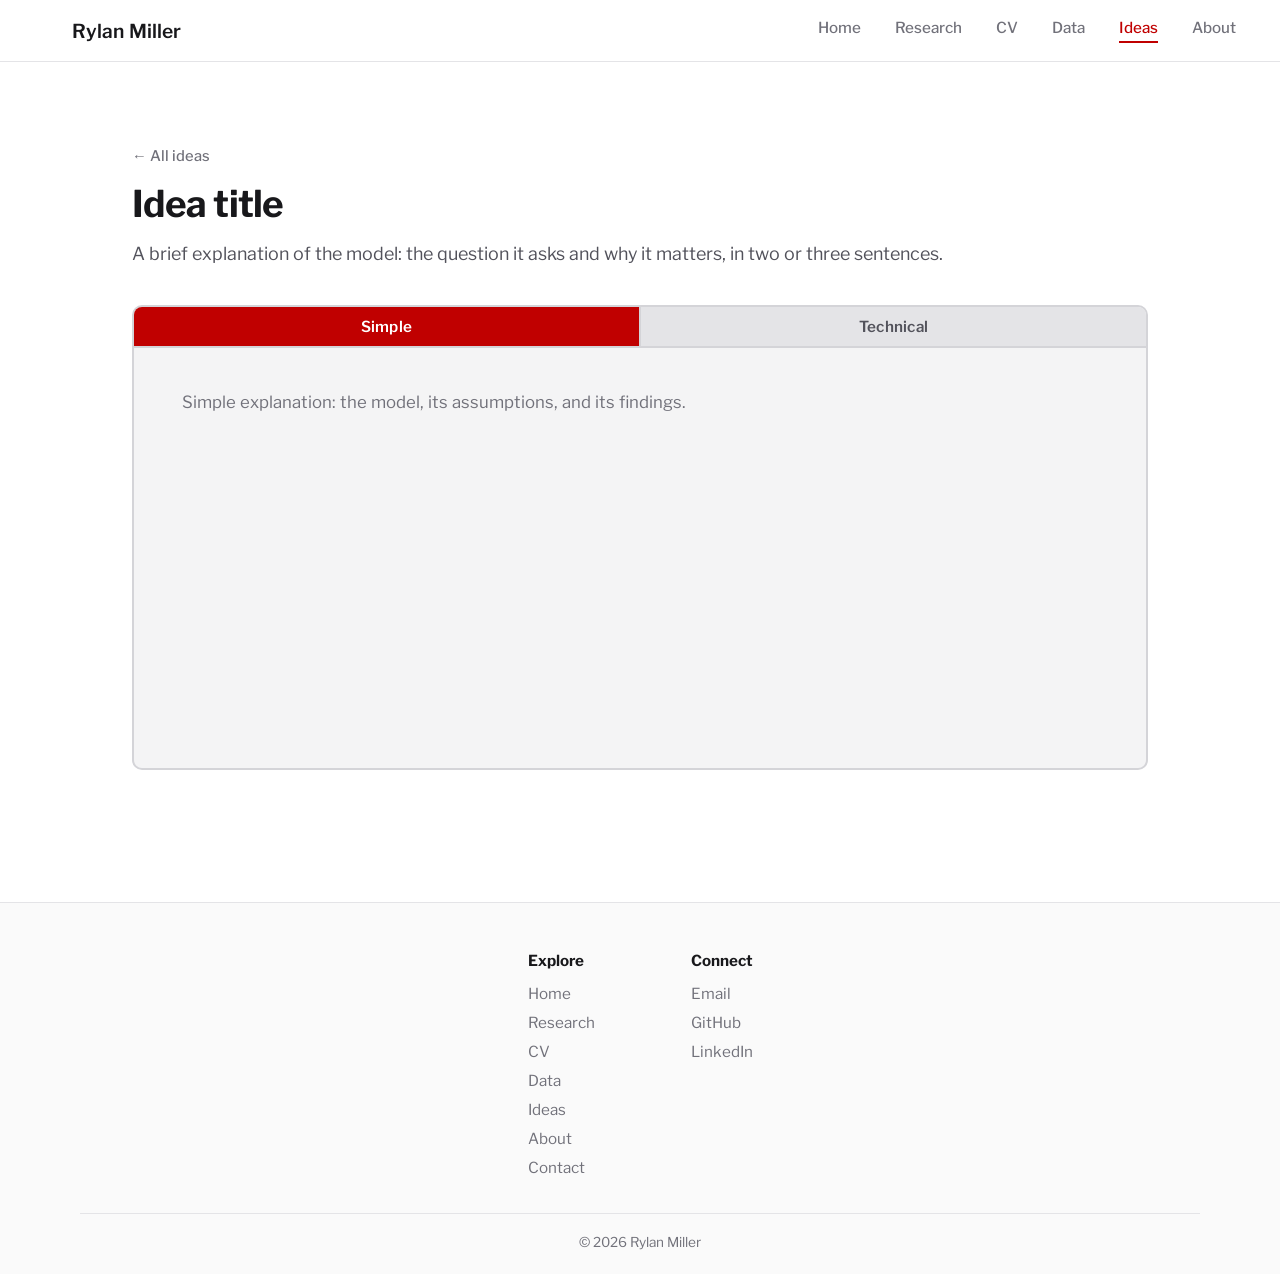
==== _idea-template.html @ 1b7ab159 "Ideas: list page plus per-idea template with Simple/Technical panel" ====
<!DOCTYPE html>
<html lang="en">
<head>
  <meta charset="UTF-8">
  <meta name="viewport" content="width=device-width, initial-scale=1.0">
  <title>Idea title — Rylan Miller</title>
  <link rel="preconnect" href="https://fonts.googleapis.com">
  <link rel="preconnect" href="https://fonts.gstatic.com" crossorigin>
  <link href="https://fonts.googleapis.com/css2?family=Libre+Franklin:ital,wght@0,400;0,500;0,600;0,700;1,400;1,500&display=swap" rel="stylesheet">
  <link rel="stylesheet" href="styles.css?v=10">
</head>
<body>
  <header class="site-header">
    <a class="brand" href="index.html">Rylan Miller</a>
    <nav class="nav">
      <a href="index.html">Home</a>
      <a href="research.html">Research</a>
      <a href="cv.html">CV</a>
      <a href="data.html">Data</a>
      <a href="ideas.html" class="active">Ideas</a>
      <a href="about.html">About</a>
    </nav>
  </header>

  <main class="page">
    <a class="idea-back" href="ideas.html">&larr; All ideas</a>
    <h1 class="idea-title">Idea title</h1>
    <p class="idea-summary">A brief explanation of the model: the question it asks and why it matters, in two or three sentences.</p>
    <section class="ideas-panel">
      <div class="ideas-toggle" role="tablist" aria-label="Explanation level">
        <button type="button" role="tab" id="tab-simple" aria-controls="view-simple" aria-selected="true">Simple</button>
        <button type="button" role="tab" id="tab-technical" aria-controls="view-technical" aria-selected="false">Technical</button>
      </div>

      <div class="ideas-view" id="view-simple" role="tabpanel" aria-labelledby="tab-simple">
        <p class="ideas-empty">Simple explanation: the model, its assumptions, and its findings.</p>
      </div>

      <div class="ideas-view" id="view-technical" role="tabpanel" aria-labelledby="tab-technical" hidden>
        <p class="ideas-empty">Technical explanation: the model, its assumptions, the math, and all findings.</p>
      </div>
    </section>
  </main>

  <script>
    (function () {
      var tabs = document.querySelectorAll('.ideas-toggle [role="tab"]');
      function show(id) {
        tabs.forEach(function (t) {
          var on = t.id === id;
          t.setAttribute('aria-selected', on);
          document.getElementById(t.getAttribute('aria-controls')).hidden = !on;
        });
        try { history.replaceState(null, '', id === 'tab-technical' ? '#technical' : '#simple'); } catch (e) {}
      }
      tabs.forEach(function (t) { t.addEventListener('click', function () { show(t.id); }); });
      if (location.hash === '#technical') show('tab-technical');
    })();
  </script>

  <footer class="site-footer">
    <div class="footer-inner">
      <nav class="footer-cols" aria-label="Footer">
        <div class="footer-col">
          <h3>Explore</h3>
          <a href="index.html">Home</a>
          <a href="research.html">Research</a>
          <a href="cv.html">CV</a>
          <a href="data.html">Data</a>
          <a href="ideas.html">Ideas</a>
          <a href="about.html">About</a>
          <a href="about.html#contact">Contact</a>
        </div>
        <div class="footer-col">
          <h3>Connect</h3>
          <a href="mailto:rylan@umd.edu">Email</a>
          <a href="https://github.com/rylanmiller25" target="_blank" rel="noopener noreferrer">GitHub</a>
          <a href="https://www.linkedin.com/in/miller-rylan/" target="_blank" rel="noopener noreferrer">LinkedIn</a>
        </div>
      </nav>
    </div>
    <div class="footer-bottom">© 2026 Rylan Miller</div>
  </footer>
</body>
</html>
---- styles.css ----
/* ── Rylan Miller portfolio — light / zinc palette, red accent ────────────── */
/* Zinc grays + the red (#C00000) used in Rylan's slide decks,                 */
/* with Libre Franklin throughout.                                              */
:root {
  --bg:           #ffffff;   /* page background: white */
  --surface:      #fafafa;   /* subtle off-white (zinc-50) */
  --header-bg:    #ffffff;   /* header background */
  --text:         #18181b;   /* primary text (zinc-900) */
  --text-soft:    #52525b;   /* body text (zinc-600) */
  --muted:        #71717a;   /* muted text (zinc-500) */
  --border:       #e4e4e7;   /* hairline dividers / borders (zinc-200) */

  --accent:       #c00000;   /* slide-deck red, legible on white */
  --accent-hover: #8f0000;   /* deep red for hover */
  --accent-soft:  #fbeaea;   /* pale red tint */

  --font-head:  "Libre Franklin", "Helvetica Neue", Helvetica, Arial, sans-serif;
  --font-body:  "Libre Franklin", "Helvetica Neue", Helvetica, Arial, sans-serif;
}

* { margin: 0; padding: 0; box-sizing: border-box; }
html, body { height: 100%; }

body {
  background: var(--bg);
  color: var(--text);
  font-family: var(--font-body);
  -webkit-font-smoothing: antialiased;
  display: flex;
  flex-direction: column;
  min-height: 100vh;
}

/* ── header ────────────────────────────────────────────────────────────────── */
.site-header {
  background: var(--header-bg);
  border-bottom: 1px solid var(--border);
  display: flex;
  align-items: center;
  justify-content: space-between;
  padding: 18px 44px;
  margin-bottom: 24px;       /* space between the header and the body */
}

.brand {
  color: var(--text);
  text-decoration: none;
  font-family: var(--font-head);
  font-size: 1.2rem;
  font-weight: 600;
  letter-spacing: 0.005em;
  padding-left: 28px;          /* indented a little from the far left */
}

.nav {
  display: flex;
  gap: 34px;
}

.nav a {
  color: var(--muted);
  text-decoration: none;
  font-size: 0.95rem;
  font-weight: 500;
  padding-bottom: 4px;
  border-bottom: 2px solid transparent;
  transition: color 0.15s ease, border-color 0.15s ease;
}

.nav a:hover { color: var(--accent); }

.nav a.active {
  color: var(--accent);
  border-bottom-color: var(--accent);   /* red underline on the current page */
}

/* ── hero (homepage body) ──────────────────────────────────────────────────── */
.hero {
  flex: 1;
  width: 100%;
  max-width: 1120px;
  margin: 0 auto;
  padding: 0 72px;
  display: flex;
  align-items: center;
  justify-content: space-between;
  gap: 72px;
}

.hero-left { max-width: 640px; }

.name {
  font-family: var(--font-head);
  font-size: 3.95rem;
  font-weight: 700;
  letter-spacing: -0.015em;
  line-height: 1.05;
  color: var(--text);
}

.title-block { width: fit-content; }

.title {
  margin-top: 14px;
  font-family: var(--font-body);
  font-size: 1.25rem;
  font-weight: 500;
  white-space: nowrap;
  color: var(--text-soft);
}

.affiliation {
  margin-top: 6px;
  font-family: var(--font-body);
  font-size: 1.05rem;
  font-weight: 400;
  white-space: nowrap;
  color: var(--muted);
}

.divider {
  border: none;
  height: 3px;
  width: 64px;                 /* short accent rule */
  background: var(--accent);
  border-radius: 2px;
  margin: 24px 0;
}

.intro {
  font-size: 1.1rem;
  line-height: 1.65;
  font-weight: 400;
  color: var(--text-soft);
  max-width: 565px;
  text-wrap: pretty;        /* avoid 1–3 word orphan lines */
}

.intro + .intro { margin-top: 18px; }

.intro-list {
  list-style: none;
  margin-top: 8px;
  padding-left: 1.25em;         /* very slight indent of the bullets */
  font-size: 1.1rem;
  line-height: 1.65;
  color: var(--text-soft);
  max-width: 565px;
  text-wrap: pretty;        /* avoid 1–3 word orphan lines */
}

.intro-list li {
  padding-left: 1.1em;
  text-indent: -1.1em;          /* hanging indent: marker at left edge */
}

.intro-list li::before {
  content: "—  ";
  color: var(--accent);         /* blue marker */
  font-weight: 600;
}

.intro-list li + li { margin-top: 6px; }

.intro-list + .intro { margin-top: 18px; }

/* ── portrait ──────────────────────────────────────────────────────────────── */
.hero-right { flex-shrink: 0; }

.portrait-ring {
  width: 300px;
  height: 300px;
  border-radius: 50%;
  border: 7px solid #ffffff;         /* white ring */
  overflow: hidden;
  background: #ffffff;
  box-shadow: 0 2px 12px rgba(24, 24, 27, 0.14);  /* soft shadow so a white ring reads on white */
}

.portrait {
  width: 100%;
  height: 100%;
  object-fit: cover;
  object-position: center 22%;       /* center the face vertically */
  transform: scale(1.05) translateX(-2.5%);  /* nudge portrait left a touch */
  display: block;
}

/* ── inner pages (about, contact) ──────────────────────────────────────────── */
.page {
  flex: 1;
  width: 100%;
  max-width: 1120px;
  margin: 0 auto;
  padding: 60px 52px;
}

.page-title {
  display: inline-block;
  font-family: var(--font-head);
  font-size: 2.6rem;
  font-weight: 700;
  letter-spacing: -0.015em;
  line-height: 1.1;
  color: var(--text);
  padding-bottom: 10px;
  border-bottom: 4px solid var(--accent);   /* thick red underline */
}

.page-lead {
  margin-top: 14px;
  font-size: 1.15rem;
  line-height: 1.6;
  color: var(--text-soft);
  max-width: 760px;
  text-wrap: pretty;        /* avoid 1–3 word orphan lines */
}

/* prose (about) */
.prose { margin-top: 28px; }
.prose p {
  font-size: 1.1rem;
  line-height: 1.7;
  color: var(--text-soft);
  max-width: 760px;
  text-wrap: pretty;        /* avoid 1–3 word orphan lines */
}
.prose p + p { margin-top: 18px; }
.prose ul {
  margin-top: 14px;
  padding-left: 1.25em;
  list-style: none;
  max-width: 760px;
}
.prose li {
  font-size: 1.1rem;
  line-height: 1.65;
  color: var(--text-soft);
  padding-left: 1.1em;
  text-indent: -1.1em;
  text-wrap: pretty;
}
.prose li::before { content: "—  "; color: var(--accent); font-weight: 600; }
.prose li + li { margin-top: 6px; }

.prose a {
  color: var(--accent);
  text-decoration: underline;
  text-underline-offset: 2px;
  transition: color 0.15s ease;
}
.prose a:hover { color: var(--accent-hover); }

/* contact links with icons */
.contact-list {
  margin-top: 40px;
  display: flex;
  flex-direction: column;
  gap: 18px;
}

.contact-link {
  display: inline-flex;
  align-items: center;
  gap: 16px;
  text-decoration: none;
  width: fit-content;
}

.contact-icon {
  width: 48px;
  height: 48px;
  border-radius: 50%;
  border: 1px solid var(--border);
  background: #ffffff;
  display: flex;
  align-items: center;
  justify-content: center;
  color: var(--text-soft);
  flex-shrink: 0;
  transition: border-color 0.15s ease, background 0.15s ease, color 0.15s ease;
}

.contact-icon svg { width: 22px; height: 22px; fill: currentColor; display: block; }

.contact-label {
  font-size: 1.05rem;
  font-weight: 600;
  color: var(--text);
  transition: color 0.15s ease;
}

.contact-label .sub {
  display: block;
  font-size: 0.9rem;
  font-weight: 400;
  color: var(--muted);
  transition: color 0.15s ease;
}

.contact-link:hover .contact-icon {
  border-color: var(--accent);
  background: var(--accent-soft);
  color: var(--accent);
}

.contact-link:hover .contact-label,
.contact-link:hover .contact-label .sub { color: var(--accent); }

/* single-line handle (keeps each contact link on one line) */
.contact-handle {
  font-size: 0.85rem;
  font-weight: 500;
  color: var(--text-soft);
  white-space: nowrap;
  transition: color 0.15s ease;
}
.contact-link:hover .contact-handle { color: var(--accent); }

/* about page: long red rule + left contact rail + right body */
.section-rule {
  border: none;
  height: 2px;
  background: var(--accent);              /* long red line */
  width: 100%;                            /* spans the full row, ending flush with the photo */
  margin: 0 0 40px 0;
}

.about-cols {
  display: flex;
  align-items: stretch;
}

.contact-aside {
  flex: 0 0 330px;
  background: #f4f4f5;                 /* light gray (zinc-100) */
  border-right: 2px solid #d4d4d8;     /* hard outline separating contact from body */
  padding: 26px 28px;
}
.about-body {
  flex: 1;
  max-width: 760px;
  padding-left: 48px;
}

/* About text + photo side by side inside the body column */
.about-body {
  display: flex;
  align-items: stretch;            /* photo column matches the text column's height */
  gap: 36px;
}
.about-text { flex: 1; min-width: 0; }
.about-photo {
  flex: 0 0 340px;
  margin: 0;
}
.about-photo img {
  display: block;
  width: 100%;
  height: 100%;
  object-fit: cover;               /* fill the column; trims night sky off the top first */
  object-position: 50% 100%;
  border-radius: 10px;
  box-shadow: 0 6px 20px rgba(24, 24, 27, 0.14);
}

/* compact contact rail on the About page */
.contact-aside { flex-basis: 250px; padding: 22px 22px; }
.contact-aside .contact-heading { font-size: 1.3rem; padding-bottom: 5px; }
.contact-aside .contact-list { margin-top: 18px; gap: 12px; }
.contact-aside .contact-link { gap: 10px; }
.contact-aside .contact-icon { width: 34px; height: 34px; }
.contact-aside .contact-icon svg { width: 16px; height: 16px; }
.contact-aside .contact-handle { font-size: 0.78rem; }

/* not enough room for three columns: photo drops under the text */
@media (max-width: 1080px) {
  .about-body { flex-direction: column; gap: 28px; }
  .about-photo { flex: none; width: 100%; max-width: 360px; margin: 0; }
  .about-photo img { height: auto; aspect-ratio: 4 / 5; }
}

.contact-heading {
  display: inline-block;
  font-family: var(--font-head);
  font-size: 1.6rem;
  font-weight: 700;
  letter-spacing: -0.01em;
  color: var(--text);
  padding-bottom: 7px;
  border-bottom: 3px solid var(--accent);   /* slightly thinner red underline */
}

.contact-aside .contact-list { margin-top: 22px; }
.contact-aside .contact-label .sub { font-size: 0.82rem; word-break: break-word; }

/* ── footer (all pages) ────────────────────────────────────────────────────── */
.site-footer {
  background: var(--surface);
  border-top: 1px solid var(--border);
  padding: 48px 44px 24px;
  margin-top: 72px;          /* always keep space between body content and footer */
}

.footer-inner {
  max-width: 1120px;
  margin: 0 auto;
  display: flex;
  justify-content: center;
  gap: 48px;
  flex-wrap: wrap;
}

.footer-brand { max-width: 300px; }

.footer-name {
  font-family: var(--font-head);
  font-size: 1.2rem;
  font-weight: 700;
  color: var(--text);
}

.footer-tag {
  margin-top: 8px;
  color: var(--muted);
  font-size: 0.92rem;
  line-height: 1.55;
}

.footer-cols {
  display: flex;
  gap: 96px;
  justify-content: center;
  flex-wrap: wrap;
}

.footer-col {
  display: flex;
  flex-direction: column;
  gap: 10px;
}

.footer-col h3 {
  font-size: 0.95rem;
  font-weight: 700;            /* category in bold */
  color: var(--text);
  margin-bottom: 4px;
}

.footer-col a {
  color: var(--muted);
  text-decoration: none;
  font-size: 0.95rem;
  transition: color 0.15s ease;
}
.footer-col a:hover { color: var(--accent); }

.footer-bottom {
  max-width: 1120px;
  margin: 36px auto 0;
  padding-top: 20px;
  border-top: 1px solid var(--border);
  color: var(--muted);
  font-size: 0.85rem;
  text-align: center;
}

/* ── CV page ───────────────────────────────────────────────────────────────── */
.cv { max-width: 880px; }
.cv-head {
  display: flex;
  align-items: flex-end;
  justify-content: space-between;
  gap: 20px;
  flex-wrap: wrap;
  margin-bottom: 12px;
}
.cv-download {
  display: inline-flex;
  align-items: center;
  gap: 8px;
  padding: 10px 18px;
  border: 1.5px solid var(--accent);
  border-radius: 8px;
  color: var(--accent);
  font-size: 0.95rem;
  font-weight: 600;
  text-decoration: none;
  transition: background 0.15s ease, color 0.15s ease;
}
.cv-download svg { width: 18px; height: 18px; }
.cv-actions { display: flex; gap: 10px; flex-wrap: wrap; }
.cv-download:hover { background: var(--accent); color: #ffffff; }

.cv-section { margin-top: 40px; }
.cv-section h2 {
  font-family: var(--font-head);
  font-size: 1.45rem;
  font-weight: 600;
  color: var(--text);
  padding-bottom: 8px;
  border-bottom: 1px solid var(--border);
  margin-bottom: 16px;
}
.cv-row {
  display: flex;
  justify-content: space-between;
  align-items: baseline;
  gap: 24px;
  font-size: 1.02rem;
  line-height: 1.6;
  color: var(--text-soft);
}
.cv-row + .cv-row, .cv-sub + .cv-row { margin-top: 14px; }
.cv-row strong, .cv-line strong { color: var(--text); font-weight: 600; }
.cv-date { flex-shrink: 0; color: var(--muted); font-size: 0.95rem; white-space: nowrap; }
.cv-sub {
  margin-top: 6px;
  padding-left: 16px;
  font-size: 1rem;
  line-height: 1.55;
  color: var(--text-soft);
}
.cv-line {
  font-size: 1.02rem;
  line-height: 1.6;
  color: var(--text-soft);
}
.cv-line + .cv-line { margin-top: 10px; }
.cv-list {
  list-style: none;
  counter-reset: cv;
}
.cv-list li {
  counter-increment: cv;
  position: relative;
  padding-left: 2.2em;
  font-size: 1.02rem;
  line-height: 1.6;
  color: var(--text-soft);
  text-wrap: pretty;
}
.cv-list li + li { margin-top: 12px; }
.cv-list li::before {
  content: "[" counter(cv) "]";
  position: absolute;
  left: 0;
  color: var(--accent);
  font-weight: 600;
}
/* status line under each paper: small indented bullet */
.cv-list .cv-status { list-style: none; margin-top: 4px; padding-left: 1.1em; }
.cv-list .cv-status li {
  counter-increment: none;
  padding-left: 1em;
  font-size: 0.96rem;
  color: var(--muted);
}
.cv-list .cv-status li::before {
  content: "•";
  left: 0;
  color: var(--muted);
  font-weight: 400;
}
.cv-list .cv-status li + li { margin-top: 2px; }

@media (max-width: 600px) {
  .cv-row { flex-direction: column; gap: 2px; }
}

/* ── portfolio project grid ────────────────────────────────────────────────── */
.portfolio-headline {
  font-family: var(--font-head);
  font-size: 2.6rem;
  font-weight: 700;
  letter-spacing: -0.02em;
  line-height: 1.12;
  color: var(--text);
  text-align: center;
  text-wrap: balance;                 /* balanced headline, no hangers */
  max-width: 720px;
  margin: 0 auto 48px;
}

.project-grid {
  max-width: 760px;
  margin: 0 auto;
  display: grid;
  grid-template-columns: repeat(2, 1fr);
  gap: 32px;
}

.project-card {
  aspect-ratio: 1 / 1;
  border: 1.5px solid #18181b;        /* thin black outline (unhovered) */
  border-radius: 16px;
  padding: 30px;
  background: #ffffff;
  display: flex;
  flex-direction: column;
  justify-content: center;
  text-decoration: none;
  transition: transform 0.18s ease, box-shadow 0.18s ease;
}

.project-card:hover {
  transform: scale(1.03);             /* grow slightly */
  box-shadow: 0 0 0 2.5px #18181b,    /* thicker black highlight */
              0 10px 28px rgba(0, 0, 0, 0.12);
}

.project-icon {
  width: 54px;
  height: 54px;
  margin-bottom: 18px;
}
.project-icon svg { width: 100%; height: 100%; display: block; }

.project-name {
  font-family: var(--font-head);
  font-size: 1.7rem;
  font-weight: 700;
  color: #18181b;                     /* black */
  letter-spacing: -0.01em;
  text-wrap: pretty;
}

.project-rule {
  display: block;
  width: 52px;
  height: 3px;
  background: var(--accent);          /* red line between title and blurb */
  border-radius: 2px;
  margin: 14px 0 16px;
}

.project-blurb {
  font-size: 0.98rem;
  line-height: 1.55;
  color: var(--text-soft);
  text-wrap: pretty;                  /* no hangers */
}

/* ── project subpage: explainer card with Non-technical / Technical toggle ──── */
.explainer {
  max-width: 860px;
  margin: 32px auto 0;                 /* space between the page title and the card */
  background: #f4f4f5;                 /* slightly darker than the white page */
  border: 1px solid var(--border);
  border-radius: 20px;
  overflow: hidden;                    /* clip the toggle corners to the rounded card */
}

/* hidden radios drive the toggle (CSS-only, no JS) */
.explainer > input { position: absolute; opacity: 0; pointer-events: none; }

.explainer-toggle { display: flex; }

.toggle-half {
  flex: 1;
  text-align: center;
  padding: 15px 12px;
  font-size: 1rem;
  font-weight: 600;
  color: var(--text-soft);
  background: #e4e4e7;                 /* non-toggled half (lighter) */
  cursor: pointer;
  user-select: none;
  transition: background 0.15s ease, color 0.15s ease;
}
.toggle-half + .toggle-half { border-left: 1px solid #d4d4d8; }

/* toggled (active) half: darker, brand red */
#mode-nontech:checked ~ .explainer-toggle label[for="mode-nontech"],
#mode-tech:checked ~ .explainer-toggle label[for="mode-tech"] {
  background: rgba(63, 63, 70, 0.78);  /* dark grey active half, more see-through */
  color: #ffffff;
}

.explainer-body { padding: 32px 36px 36px; }

/* show the panel whose radio is checked */
.explainer .panel { display: none; }
#mode-nontech:checked ~ .explainer-body .panel-nontech { display: block; }
#mode-tech:checked ~ .explainer-body .panel-tech { display: block; }

.panel p {
  font-size: 1.1rem;
  line-height: 1.7;
  color: var(--text-soft);
  max-width: 720px;
  text-wrap: pretty;
}
.panel p + p { margin-top: 16px; }

.explainer-body a {
  color: var(--accent);
  text-decoration: underline;
  text-underline-offset: 2px;
  transition: color 0.15s ease;
}
.explainer-body a:hover { color: var(--accent-hover); }

.formula {
  font-family: ui-monospace, "SF Mono", Menlo, monospace;
  font-size: 0.95rem;
  color: var(--text);
}

/* figure block (technical panel) */
.figure { margin-top: 26px; max-width: 720px; }
.figure img {
  display: block;
  width: 100%;
  height: auto;
  border: 1px solid var(--border);
  border-radius: 12px;
  background: #ffffff;
}
.figure figcaption {
  margin-top: 10px;
  font-size: 0.92rem;
  line-height: 1.5;
  color: #3f3f46;                      /* darker than before, for readability */
  text-wrap: pretty;
}

/* shared results/figures (always visible, regardless of toggle) */
.explainer-figures {
  margin-top: 30px;
  padding-top: 26px;
  border-top: 1px solid #e0e0e3;
}
.figures-heading {
  display: inline-block;
  font-family: var(--font-head);
  font-size: 1.2rem;
  font-weight: 700;
  color: var(--text);
  padding-bottom: 6px;
  border-bottom: 3px solid var(--accent);
}
.figures-link { margin-top: 22px; }
.figures-link a { font-weight: 500; }

/* subpage back link spacing */
.back-nav { margin-top: 0; margin-bottom: 16px; }   /* sit closer under the header */

/* subpage section heading + numbered steps */
.subhead {
  display: inline-block;
  font-family: var(--font-head);
  font-size: 1.35rem;
  font-weight: 700;
  color: var(--text);
  padding-bottom: 6px;
  border-bottom: 3px solid var(--accent);
  margin-top: 40px;
}
.steps {
  margin-top: 18px;
  padding-left: 0;
  list-style: none;
  counter-reset: step;
  max-width: 720px;
}
.steps li {
  position: relative;
  padding-left: 46px;
  margin-bottom: 16px;
  font-size: 1.08rem;
  line-height: 1.55;
  color: var(--text-soft);
  text-wrap: pretty;
}
.steps li::before {
  counter-increment: step;
  content: counter(step);
  position: absolute;
  left: 0;
  top: -2px;
  width: 30px;
  height: 30px;
  border-radius: 50%;
  background: var(--accent-soft);
  color: var(--accent);
  font-weight: 700;
  font-size: 0.95rem;
  display: flex;
  align-items: center;
  justify-content: center;
}

/* ── beta overview cards ──────────────────────────────────────────────────── */
.beta-cards {
  display: grid;
  grid-template-columns: repeat(2, 1fr);
  gap: 24px;
  margin-top: 32px;
  max-width: 760px;
}

.beta-card {
  border: 1.5px solid var(--border);
  border-radius: 16px;
  padding: 28px;
  background: #ffffff;
  text-decoration: none;
  display: flex;
  flex-direction: column;
  gap: 10px;
  transition: border-color 0.15s ease, box-shadow 0.15s ease;
}

.beta-card:hover {
  border-color: var(--accent);
  box-shadow: 0 4px 16px rgba(192, 0, 0, 0.1);
}

.beta-card-label {
  font-size: 0.78rem;
  font-weight: 700;
  letter-spacing: 0.08em;
  text-transform: uppercase;
  color: var(--accent);
}

.beta-card-title {
  font-family: var(--font-head);
  font-size: 1.3rem;
  font-weight: 700;
  color: var(--text);
  letter-spacing: -0.01em;
}

.beta-card-desc {
  font-size: 0.97rem;
  line-height: 1.55;
  color: var(--text-soft);
  text-wrap: pretty;
}

/* ── setup form ──────────────────────────────────────────────────────────── */
.setup-form {
  margin-top: 32px;
  max-width: 640px;
}

.form-group { margin-top: 22px; }

.form-label {
  display: block;
  font-size: 0.92rem;
  font-weight: 600;
  color: var(--text);
  margin-bottom: 7px;
}

.form-hint {
  display: block;
  font-size: 0.83rem;
  color: var(--muted);
  margin-top: -4px;
  margin-bottom: 7px;
}

.form-input,
.form-select,
.form-textarea {
  width: 100%;
  padding: 10px 14px;
  background: #ffffff;
  border: 1.5px solid var(--border);
  border-radius: 8px;
  font-family: var(--font-body);
  font-size: 0.97rem;
  color: var(--text);
  outline: none;
  transition: border-color 0.15s ease;
  appearance: none;
  -webkit-appearance: none;
}

.form-input:focus,
.form-select:focus,
.form-textarea:focus { border-color: var(--accent); }

.form-textarea {
  resize: vertical;
  min-height: 80px;
  line-height: 1.55;
}

.form-select-wrap { position: relative; }

.form-select-wrap::after {
  content: "▾";
  position: absolute;
  right: 14px;
  top: 50%;
  transform: translateY(-50%);
  color: var(--muted);
  pointer-events: none;
  font-size: 0.9rem;
}

.form-row {
  display: grid;
  grid-template-columns: 1fr 1fr;
  gap: 16px;
}

.radio-group {
  display: flex;
  gap: 12px;
  margin-top: 2px;
}

.radio-option {
  flex: 1;
  border: 1.5px solid var(--border);
  border-radius: 8px;
  padding: 10px 14px;
  display: flex;
  align-items: center;
  gap: 8px;
  font-size: 0.95rem;
  color: var(--text-soft);
  cursor: default;
}

.radio-option.selected {
  border-color: var(--accent);
  background: var(--accent-soft);
  color: var(--accent);
  font-weight: 600;
}

.radio-dot {
  width: 16px;
  height: 16px;
  border-radius: 50%;
  border: 2px solid currentColor;
  flex-shrink: 0;
  display: flex;
  align-items: center;
  justify-content: center;
}

.radio-option.selected .radio-dot::after {
  content: "";
  display: block;
  width: 8px;
  height: 8px;
  border-radius: 50%;
  background: var(--accent);
}

.form-actions {
  margin-top: 36px;
  display: flex;
  align-items: center;
  gap: 16px;
}

.btn-primary {
  padding: 12px 28px;
  background: var(--accent);
  color: #ffffff;
  border: none;
  border-radius: 8px;
  font-family: var(--font-body);
  font-size: 1rem;
  font-weight: 600;
  cursor: pointer;
  transition: background 0.15s ease;
}

.btn-primary:hover { background: var(--accent-hover); }

.btn-secondary {
  padding: 12px 20px;
  background: transparent;
  color: var(--text-soft);
  border: 1.5px solid var(--border);
  border-radius: 8px;
  font-family: var(--font-body);
  font-size: 1rem;
  font-weight: 500;
  cursor: pointer;
}

/* ── presence candidate / deck view ─────────────────────────────────────── */
.candidate-banner {
  background: var(--surface);
  border: 1px solid var(--border);
  border-radius: 12px;
  padding: 16px 22px;
  display: flex;
  align-items: center;
  justify-content: space-between;
  gap: 24px;
  margin-top: 28px;
  max-width: 900px;
}

.candidate-context {
  font-size: 0.93rem;
  color: var(--text-soft);
  line-height: 1.5;
}

.candidate-context strong {
  color: var(--text);
  font-weight: 600;
}

.countdown {
  display: flex;
  align-items: center;
  gap: 10px;
  background: var(--accent-soft);
  border: 1.5px solid var(--accent);
  border-radius: 8px;
  padding: 8px 16px;
  flex-shrink: 0;
}

.countdown-label {
  font-size: 0.8rem;
  font-weight: 700;
  color: var(--accent);
  text-transform: uppercase;
  letter-spacing: 0.06em;
}

.countdown-time {
  font-family: ui-monospace, "SF Mono", Menlo, monospace;
  font-size: 1.4rem;
  font-weight: 700;
  color: var(--accent);
  letter-spacing: 0.03em;
}

.slide-deck {
  margin-top: 28px;
  max-width: 900px;
}

.slide {
  border: 1.5px solid var(--border);
  border-radius: 14px;
  background: #ffffff;
  overflow: hidden;
  margin-bottom: 20px;
}

.slide-header {
  background: var(--text);
  padding: 10px 22px;
  display: flex;
  align-items: center;
  justify-content: space-between;
}

.slide-num {
  font-size: 0.76rem;
  font-weight: 600;
  color: rgba(255,255,255,0.5);
  letter-spacing: 0.08em;
  text-transform: uppercase;
}

.slide-tag {
  font-size: 0.73rem;
  font-weight: 700;
  color: var(--accent);
  letter-spacing: 0.06em;
  text-transform: uppercase;
}

.slide-body { padding: 28px 32px 32px; }

.slide-title {
  font-family: var(--font-head);
  font-size: 1.45rem;
  font-weight: 700;
  color: var(--text);
  letter-spacing: -0.01em;
  margin-bottom: 16px;
  text-wrap: pretty;
}

.slide-body p {
  font-size: 1rem;
  line-height: 1.6;
  color: var(--text-soft);
  text-wrap: pretty;
}

.slide-body ul {
  list-style: none;
  padding-left: 0;
  margin-top: 10px;
}

.slide-body ul li {
  padding-left: 1.2em;
  text-indent: -1.2em;
  font-size: 1rem;
  line-height: 1.6;
  color: var(--text-soft);
  text-wrap: pretty;
}

.slide-body ul li + li { margin-top: 6px; }

.slide-body ul li::before {
  content: "— ";
  color: var(--accent);
  font-weight: 600;
}

.slide-cols {
  display: grid;
  grid-template-columns: 1fr 1fr;
  gap: 20px;
  margin-top: 14px;
}

.slide-col-head {
  font-size: 0.82rem;
  font-weight: 700;
  text-transform: uppercase;
  letter-spacing: 0.07em;
  color: var(--accent);
  margin-bottom: 8px;
}

.slide-highlight {
  background: var(--accent-soft);
  border-left: 3px solid var(--accent);
  padding: 12px 16px;
  border-radius: 0 8px 8px 0;
  margin-top: 14px;
}

.slide-highlight p {
  font-size: 1rem !important;
  font-weight: 600;
  color: var(--text) !important;
}

.record-panel {
  margin-top: 36px;
  max-width: 900px;
  border: 2px dashed var(--border);
  border-radius: 14px;
  padding: 40px 32px;
  display: flex;
  flex-direction: column;
  align-items: center;
  gap: 14px;
  background: var(--surface);
  text-align: center;
}

.record-icon {
  width: 52px;
  height: 52px;
  background: var(--accent-soft);
  border-radius: 50%;
  display: flex;
  align-items: center;
  justify-content: center;
}

.record-icon svg {
  width: 26px;
  height: 26px;
  stroke: var(--accent);
  fill: none;
  stroke-width: 2;
  stroke-linecap: round;
  stroke-linejoin: round;
}

.record-title {
  font-family: var(--font-head);
  font-size: 1.2rem;
  font-weight: 700;
  color: var(--text);
}

.record-desc {
  font-size: 0.95rem;
  line-height: 1.55;
  color: var(--text-soft);
  max-width: 420px;
  text-wrap: pretty;
}

.record-btn {
  margin-top: 6px;
  padding: 12px 32px;
  background: var(--accent);
  color: #ffffff;
  border: none;
  border-radius: 8px;
  font-family: var(--font-body);
  font-size: 1rem;
  font-weight: 600;
  cursor: not-allowed;
  opacity: 0.6;
}

/* ── panel exam screen ───────────────────────────────────────────────────── */
.exam-screen {
  flex: 1;
  display: flex;
  align-items: stretch;
}

.exam-main {
  flex: 1;
  padding: 36px 40px 48px;
  background: var(--bg);
  border-right: 1px solid var(--border);
  min-height: 600px;
}

.exam-meta {
  font-size: 0.8rem;
  font-weight: 600;
  text-transform: uppercase;
  letter-spacing: 0.08em;
  color: var(--muted);
  margin-bottom: 20px;
}

.exam-meta span { color: var(--accent); }

.exam-question-box {
  background: var(--surface);
  border: 1px solid var(--border);
  border-radius: 12px;
  padding: 22px 26px;
  margin-bottom: 28px;
}

.exam-question-label {
  font-size: 0.78rem;
  font-weight: 700;
  text-transform: uppercase;
  letter-spacing: 0.08em;
  color: var(--muted);
  margin-bottom: 12px;
}

.exam-question-text {
  font-size: 1.02rem;
  line-height: 1.65;
  color: var(--text);
  text-wrap: pretty;
}

.exam-answer-label {
  font-size: 0.78rem;
  font-weight: 700;
  text-transform: uppercase;
  letter-spacing: 0.08em;
  color: var(--muted);
  margin-bottom: 10px;
}

.exam-textarea {
  width: 100%;
  min-height: 220px;
  border: 1.5px solid var(--border);
  border-radius: 10px;
  padding: 14px 16px;
  font-family: var(--font-body);
  font-size: 0.97rem;
  line-height: 1.65;
  color: var(--text);
  background: #ffffff;
  resize: vertical;
  outline: none;
}

.exam-textarea:focus { border-color: var(--accent); }

.exam-footer {
  margin-top: 20px;
  display: flex;
  justify-content: flex-end;
  gap: 12px;
}

/* chat panel */
.chat-panel {
  flex: 0 0 360px;
  display: flex;
  flex-direction: column;
  background: var(--surface);
  min-height: 600px;
}

.chat-panel-header {
  padding: 15px 18px;
  background: #ffffff;
  border-bottom: 1px solid var(--border);
  display: flex;
  align-items: center;
  gap: 10px;
}

.chat-panel-title {
  font-size: 0.9rem;
  font-weight: 700;
  color: var(--text);
}

.chat-panel-badge {
  font-size: 0.71rem;
  font-weight: 700;
  letter-spacing: 0.06em;
  text-transform: uppercase;
  color: var(--accent);
  background: var(--accent-soft);
  padding: 2px 8px;
  border-radius: 99px;
}

.chat-messages {
  flex: 1;
  padding: 16px;
  display: flex;
  flex-direction: column;
  gap: 14px;
}

.chat-msg { display: flex; flex-direction: column; gap: 4px; }

.chat-msg-role {
  font-size: 0.71rem;
  font-weight: 700;
  text-transform: uppercase;
  letter-spacing: 0.07em;
  color: var(--muted);
}

.chat-msg.user .chat-msg-role { color: var(--accent); }

.chat-bubble {
  padding: 10px 14px;
  border-radius: 10px;
  font-size: 0.9rem;
  line-height: 1.55;
  color: var(--text);
  text-wrap: pretty;
}

.chat-msg.user .chat-bubble {
  background: var(--accent-soft);
  border: 1px solid rgba(192, 0, 0, 0.2);
}

.chat-msg.ai .chat-bubble {
  background: #ffffff;
  border: 1px solid var(--border);
}

.chat-input-area {
  padding: 12px 14px;
  background: #ffffff;
  border-top: 1px solid var(--border);
  display: flex;
  gap: 8px;
  align-items: center;
}

.chat-input {
  flex: 1;
  border: 1.5px solid var(--border);
  border-radius: 8px;
  padding: 9px 12px;
  font-family: var(--font-body);
  font-size: 0.88rem;
  color: var(--text);
  background: #ffffff;
  outline: none;
}

.chat-send-btn {
  width: 34px;
  height: 34px;
  background: var(--accent);
  border: none;
  border-radius: 8px;
  cursor: pointer;
  display: flex;
  align-items: center;
  justify-content: center;
  flex-shrink: 0;
}

.chat-send-btn svg {
  width: 15px;
  height: 15px;
  fill: #ffffff;
}

/* ── panel analytics ─────────────────────────────────────────────────────── */
.stat-cards {
  display: grid;
  grid-template-columns: repeat(4, 1fr);
  gap: 16px;
  margin-top: 28px;
  max-width: 900px;
}

.stat-card {
  background: #ffffff;
  border: 1.5px solid var(--border);
  border-radius: 12px;
  padding: 18px 20px;
}

.stat-card-num {
  font-family: var(--font-head);
  font-size: 2rem;
  font-weight: 700;
  color: var(--text);
  letter-spacing: -0.02em;
  line-height: 1;
}

.stat-card-label {
  margin-top: 6px;
  font-size: 0.83rem;
  color: var(--muted);
  line-height: 1.4;
  text-wrap: pretty;
}

.analytics-table {
  width: 100%;
  max-width: 900px;
  border-collapse: collapse;
  margin-top: 24px;
}

.analytics-table th {
  text-align: left;
  font-size: 0.78rem;
  font-weight: 700;
  text-transform: uppercase;
  letter-spacing: 0.07em;
  color: var(--muted);
  padding: 10px 14px;
  border-bottom: 2px solid var(--border);
}

.analytics-table td {
  padding: 12px 14px;
  font-size: 0.93rem;
  color: var(--text-soft);
  border-bottom: 1px solid var(--border);
  vertical-align: middle;
}

.analytics-table tr:last-child td { border-bottom: none; }

.analytics-table .td-name {
  font-weight: 600;
  color: var(--text);
}

.score-bar-wrap {
  display: flex;
  align-items: center;
  gap: 10px;
}

.score-bar {
  width: 100px;
  height: 7px;
  background: var(--border);
  border-radius: 4px;
  overflow: hidden;
}

.score-fill {
  height: 100%;
  border-radius: 4px;
  background: var(--accent);
}

.score-fill.low  { background: #dc2626; }
.score-fill.mid  { background: #f59e0b; }
.score-fill.high { background: var(--accent); }

.score-num {
  font-weight: 700;
  font-size: 0.9rem;
  color: var(--text);
  white-space: nowrap;
  min-width: 32px;
}

.score-tag {
  font-size: 0.73rem;
  font-weight: 700;
  text-transform: uppercase;
  letter-spacing: 0.05em;
  padding: 2px 9px;
  border-radius: 99px;
  white-space: nowrap;
}

.score-tag.leverage  { background: var(--accent-soft); color: var(--accent); }
.score-tag.mixed     { background: #fef3c7; color: #92400e; }
.score-tag.reliance  { background: #fee2e2; color: #b91c1c; }

.transcript-example {
  margin-top: 10px;
  max-width: 900px;
  background: var(--surface);
  border: 1px solid var(--border);
  border-radius: 12px;
  overflow: hidden;
}

.transcript-example + .transcript-example { margin-top: 16px; }

.transcript-example-header {
  padding: 12px 18px;
  background: #ffffff;
  border-bottom: 1px solid var(--border);
  display: flex;
  align-items: center;
  gap: 10px;
  font-size: 0.85rem;
  font-weight: 600;
  color: var(--text);
}

.transcript-example-header .score-tag { font-size: 0.69rem; }

.transcript-lines { padding: 4px 0; }

.transcript-line {
  display: grid;
  grid-template-columns: 72px 1fr;
  gap: 12px;
  padding: 9px 18px;
  border-bottom: 1px solid var(--border);
}

.transcript-line:last-child { border-bottom: none; }

.transcript-speaker {
  font-size: 0.73rem;
  font-weight: 700;
  text-transform: uppercase;
  letter-spacing: 0.05em;
  color: var(--muted);
  padding-top: 2px;
}

.transcript-line.speaker-student .transcript-speaker { color: var(--accent); }

.transcript-text {
  font-size: 0.9rem;
  line-height: 1.55;
  color: var(--text-soft);
  text-wrap: pretty;
}

/* ── responsive: beta pages ──────────────────────────────────────────────── */
@media (max-width: 820px) {
  .hero {
    flex-direction: column-reverse;
    justify-content: center;
    text-align: center;
    gap: 40px;
    padding: 48px 32px;
  }
  .divider { margin-left: auto; margin-right: auto; }
  .site-header { padding: 16px 16px; flex-direction: column; gap: 12px; }
  .brand { padding-left: 0; }
  .nav { flex-wrap: wrap; justify-content: center; gap: 10px 20px; }
  .title-block { width: auto; }
  .title, .affiliation { white-space: normal; }
  .page { padding: 48px 24px; }

  .about-cols { flex-direction: column; gap: 40px; }
  .contact-aside { flex-basis: auto; order: 2; }
  .about-body { order: 1; max-width: 100%; padding-left: 0; }
  .contact-aside { border-right: none; border-top: 2px solid #d4d4d8; }
  .section-rule { width: 100%; }

  .footer-inner { flex-direction: column; gap: 32px; }
  .footer-cols { gap: 36px; }
  .site-footer { padding: 40px 24px 24px; }

  .project-grid { grid-template-columns: 1fr; max-width: 380px; }

  .explainer-body { padding: 24px 22px 28px; }
  .toggle-half { font-size: 0.95rem; padding: 13px 10px; }

  .beta-cards { grid-template-columns: 1fr; }
  .form-row { grid-template-columns: 1fr; }
  .slide-cols { grid-template-columns: 1fr; }
  .stat-cards { grid-template-columns: repeat(2, 1fr); }
  .candidate-banner { flex-direction: column; align-items: flex-start; gap: 12px; }

  .exam-screen { flex-direction: column; }
  .exam-main { border-right: none; border-bottom: 1px solid var(--border); min-height: auto; }
  .chat-panel { flex: none; min-height: 420px; }
}

/* ── ideas page: shaded panel with Simple / Technical toggle ───────────────── */
.ideas-panel {
  margin-top: 36px;
  background: #f4f4f5;                 /* same light gray as the About contact rail */
  border: 2px solid #d4d4d8;
  border-radius: 10px;
  overflow: hidden;
}
.ideas-toggle {
  display: flex;
  border-bottom: 2px solid #d4d4d8;
}
.ideas-toggle button {
  flex: 1;
  padding: 10px 16px;
  font-family: var(--font-body);
  font-size: 0.95rem;
  font-weight: 600;
  letter-spacing: 0.02em;
  color: var(--text-soft);
  background: #e4e4e7;
  border: none;
  cursor: pointer;
  transition: background 0.15s ease, color 0.15s ease;
}
.ideas-toggle button + button { border-left: 2px solid #d4d4d8; }
.ideas-toggle button:hover { color: var(--accent); }
.ideas-toggle button[aria-selected="true"] {
  background: var(--accent);
  color: #ffffff;
}
.ideas-toggle button:focus-visible { outline: 2px solid var(--accent); outline-offset: -4px; }
.ideas-view {
  padding: 40px 48px;
  min-height: 420px;
}
.ideas-empty {
  font-size: 1.05rem;
  line-height: 1.7;
  color: var(--muted);
  max-width: 760px;
}
@media (max-width: 600px) {
  .ideas-view { padding: 28px 20px; min-height: 300px; }
}

/* ── ideas list ────────────────────────────────────────────────────────────── */
.ideas-intro {
  margin: 14px auto 0;
  max-width: 640px;
  text-align: center;
  font-size: 1.1rem;
  line-height: 1.6;
  color: var(--text-soft);
  text-wrap: pretty;
}
.idea-list {
  margin: 40px auto 0;
  max-width: 860px;
  display: flex;
  flex-direction: column;
  gap: 16px;
}
.idea-list > .ideas-empty { text-align: center; }
.idea-card {
  display: block;
  padding: 24px 28px;
  background: #f4f4f5;
  border: 2px solid #d4d4d8;
  border-radius: 10px;
  text-decoration: none;
  transition: border-color 0.15s ease, background 0.15s ease;
}
.idea-card:hover { border-color: var(--accent); background: var(--accent-soft); }
.idea-card-title {
  font-family: var(--font-head);
  font-size: 1.3rem;
  font-weight: 700;
  letter-spacing: -0.01em;
  color: var(--text);
}
.idea-card-summary {
  margin-top: 8px;
  font-size: 1.02rem;
  line-height: 1.6;
  color: var(--text-soft);
}
.idea-card-more {
  display: inline-block;
  margin-top: 12px;
  font-size: 0.9rem;
  font-weight: 600;
  color: var(--accent);
}

/* ── single idea page ──────────────────────────────────────────────────────── */
.idea-back {
  font-size: 0.92rem;
  font-weight: 500;
  color: var(--muted);
  text-decoration: none;
}
.idea-back:hover { color: var(--accent); }
.idea-title {
  margin-top: 18px;
  font-family: var(--font-head);
  font-size: 2.3rem;
  font-weight: 700;
  letter-spacing: -0.02em;
  line-height: 1.15;
  color: var(--text);
  text-wrap: balance;
}
.idea-summary {
  margin-top: 14px;
  max-width: 820px;
  font-size: 1.12rem;
  line-height: 1.65;
  color: var(--text-soft);
  text-wrap: pretty;
}
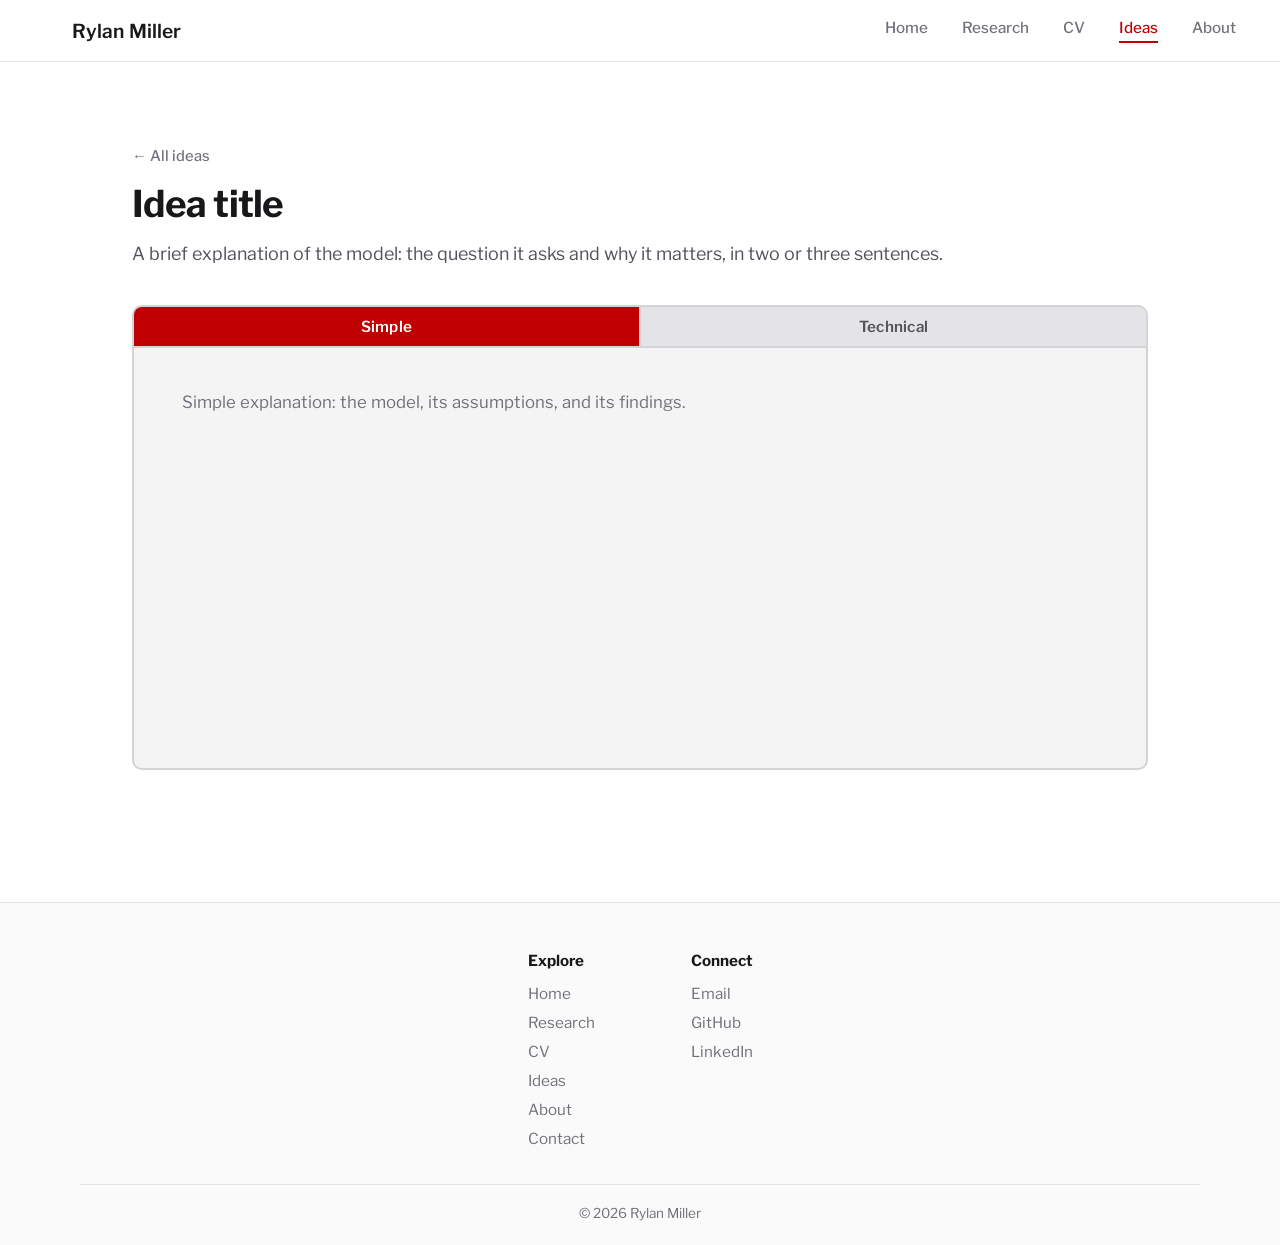
==== commit 18358d88: "Remove Data tab" ====
--- a/_idea-template.html
+++ b/_idea-template.html
@@ -16,7 +16,6 @@
       <a href="index.html">Home</a>
       <a href="research.html">Research</a>
       <a href="cv.html">CV</a>
-      <a href="data.html">Data</a>
       <a href="ideas.html" class="active">Ideas</a>
       <a href="about.html">About</a>
     </nav>
@@ -66,7 +65,6 @@
           <a href="index.html">Home</a>
           <a href="research.html">Research</a>
           <a href="cv.html">CV</a>
-          <a href="data.html">Data</a>
           <a href="ideas.html">Ideas</a>
           <a href="about.html">About</a>
           <a href="about.html#contact">Contact</a>
